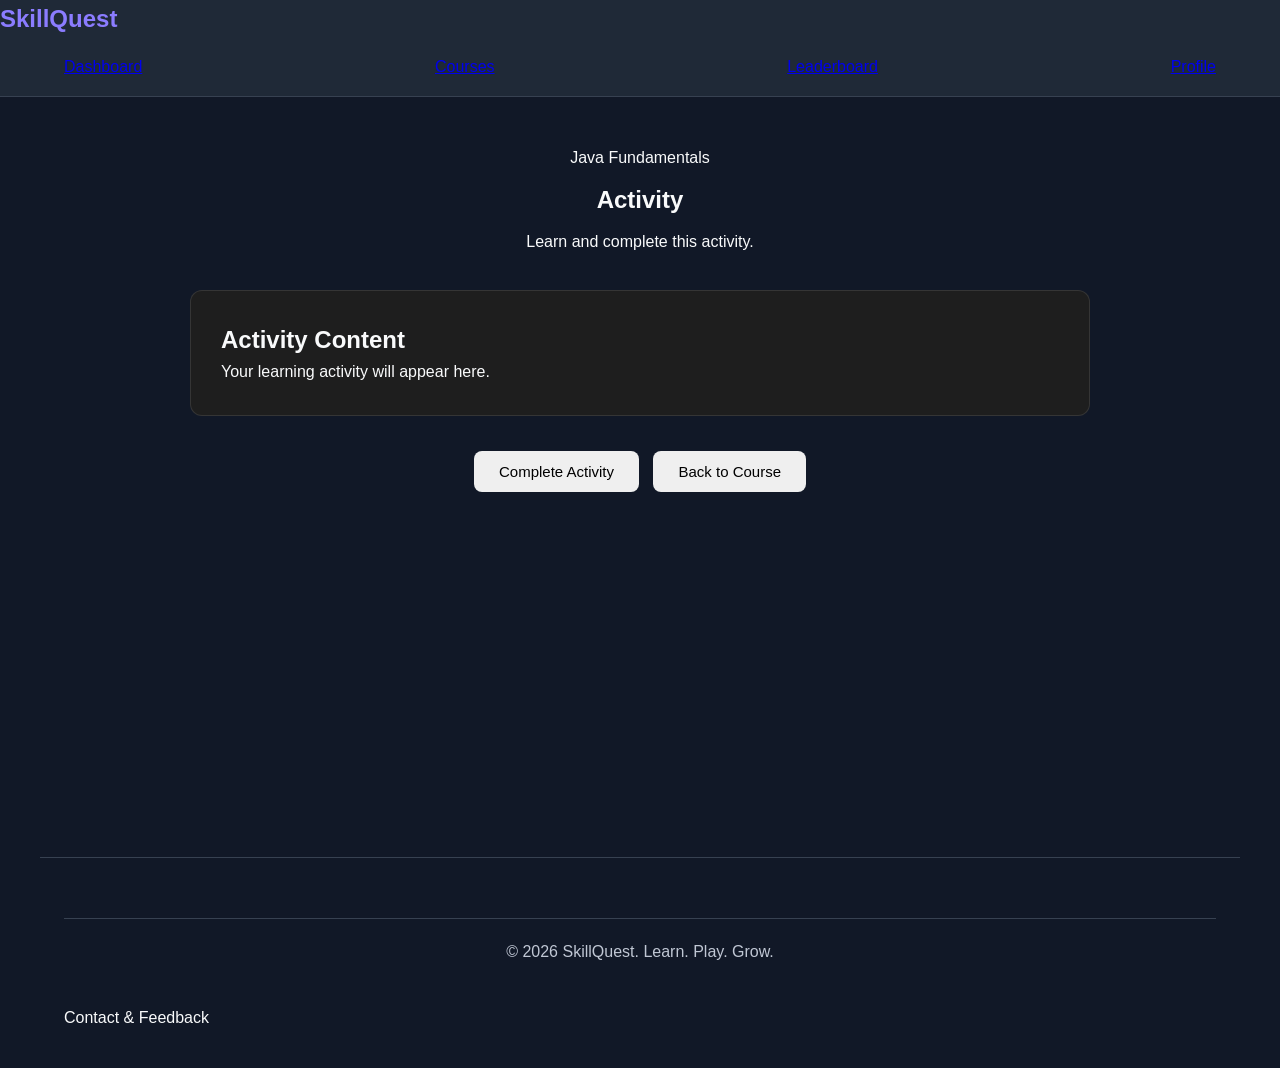
==== SkillQuest Frontend/pages/activity.html @ 7daf8134 "Complete Sprint 7 course detail and activity progression" ====
<!DOCTYPE html>
<html lang="en">

<head>

    <meta charset="UTF-8">
    <meta name="viewport" content="width=device-width, initial-scale=1.0">

    <title>Activity - SkillQuest</title>

    <link rel="stylesheet" href="../css/style.css">
    <link rel="stylesheet" href="../css/activity.css">

</head>

<body>

    <!-- Header -->
    <header class="main-header">

        <div class="logo">
            SkillQuest
        </div>

        <nav>
            <a href="Dashboard.html">Dashboard</a>
            <a href="courses.html">Courses</a>
            <a href="#">Leaderboard</a>
            <a href="#">Profile</a>
        </nav>

    </header>


    <!-- Activity Content -->
    <main class="activity-page">

        <section class="activity-header">

            <p id="activity-topic">
                Java Fundamentals
            </p>

            <h1 id="activity-title">
                Activity
            </h1>

            <p id="activity-description">
                Learn and complete this activity.
            </p>

        </section>


        <!-- Activity Area -->
        <section class="activity-content">

            <h2>Activity Content</h2>

            <p>
                Your learning activity will appear here.
            </p>

        </section>


        <!-- Complete Button -->
        <section class="activity-actions">

    <button id="complete-activity-btn">
        Complete Activity
    </button>

    <button id="back-to-course-btn">
        Back to Course
    </button>

</section>

    </main>


    <!-- Footer -->
    <footer class="main-footer">

        <p>
            © 2026 SkillQuest. Learn. Play. Grow.
        </p>

        <a href="#">Contact & Feedback</a>

    </footer>


    <script src="../js/activity.js"></script>

</body>

</html>
---- SkillQuest Frontend/css/style.css ----
* {
    margin: 0;
    padding: 0;
    box-sizing: border-box;
}

:root {
    --primary-color: #8b7cff;
    --secondary-color: #ff6b8a;
    --accent-color: #22d3b6;

    --background-color: #111827;
    --surface-color: #1f2937;

    --text-color: #f9fafb;
    --muted-text-color: #c0c7d4;

    --border-color: #374151;

    --max-width: 1200px;
}

html {
    scroll-behavior: smooth;
}

body {
    font-family: Arial, sans-serif;
    background-color: var(--background-color);
    color: var(--text-color);
    line-height: 1.6;
}

header {
    background-color: var(--surface-color);
    position: sticky;
    top: 0;
    z-index: 1000;
    border-bottom: 1px solid var(--border-color);
}

nav {
    max-width: var(--max-width);
    margin: 0 auto;
    padding: 16px 24px;

    display: flex;
    justify-content: space-between;
    align-items: center;
}

.logo {
    font-size: 24px;
    font-weight: bold;
    color: var(--primary-color);
    text-decoration: none;
}

.nav-links {
    display: flex;
    align-items: center;
    gap: 24px;
}

.nav-links a {
    color: var(--text-color);
    text-decoration: none;
    font-weight: 500;
}

.nav-links a:hover {
    color: var(--primary-color);
    transform: translateY(-2px);
}

.nav-button {
    padding: 8px 16px;
    border-radius: 6px;
    font-weight: 600;
    transition: transform 0.2s ease, opacity 0.2s ease;
}

.login-button {
    border: 1px solid var(--primary-color);
    color: var(--primary-color) !important;
}

.register-button {
    background-color: var(--primary-color);
    color: white !important;
}

.login-button:hover {
    background-color: var(--primary-color);
    color: white !important;
}

.register-button:hover {
    opacity: 0.9;
}

#hero {
    max-width: var(--max-width);
    margin: 0 auto;
    padding: 100px 24px;
    text-align: center;
    border-bottom: 1px solid var(--border-color);
}

#hero h1 {
    font-size: 48px;
    margin-bottom: 20px;
    color: var(--text-color);
}

#hero h1 span {
    color: var(--primary-color);
}

#hero p {
    max-width: 700px;
    margin: 0 auto 30px;
    color: var(--muted-text-color);
    font-size: 18px;
}

.cta-button {
    display: inline-block;
    padding: 12px 24px;
    background-color: var(--primary-color);
    color: white;
    text-decoration: none;
    border-radius: 8px;
    font-weight: 600;
    transition: transform 0.2s ease, opacity 0.2s ease;
    box-shadow: 0 4px 12px rgba(139, 124, 255, 0.25);
}

.cta-button:hover {
    transform: translateY(-2px);
    opacity: 0.9;
}

#how-it-works {
    max-width: var(--max-width);
    margin: 0 auto;
    padding: 80px 24px;
    text-align: center;
    border-bottom: 1px solid var(--border-color);
}

#how-it-works > p {
    max-width: 700px;
    margin: 0 auto 40px;
    color: var(--muted-text-color);
}

.steps-container {
    display: grid;
    grid-template-columns: repeat(4, 1fr);
    gap: 24px;
}

.steps-container article {
    background-color: var(--surface-color);
    padding: 24px;
    border: 1px solid var(--border-color);
    border-radius: 12px;
}

.steps-container article h3 {
    margin-bottom: 12px;
}

.steps-container article p {
    color: var(--muted-text-color);
}

#courses {
    max-width: var(--max-width);
    margin: 0 auto;
    padding: 80px 24px;
    text-align: center;
    border-bottom: 1px solid var(--border-color);
}

#courses > p {
    max-width: 700px;
    margin: 0 auto 40px;
    color: var(--muted-text-color);
}

.courses-container {
    display: grid;
    grid-template-columns: repeat(3, 1fr);
    gap: 24px;
}

.courses-container article {
    background-color: var(--surface-color);
    padding: 30px;
    border: 1px solid var(--border-color);
    border-radius: 12px;
    text-align: left;
}

.courses-container article h3 {
    margin-bottom: 12px;
}

.courses-container article p {
    color: var(--muted-text-color);
    margin-bottom: 12px;
}

.courses-container article a {
    color: var(--primary-color);
    font-weight: 600;
    text-decoration: none;
}

.courses-container article:hover {
    box-shadow: 0 8px 20px rgba(0, 0, 0, 0.25);
    text-decoration: underline;
}

#game-types {
    max-width: var(--max-width);
    margin: 0 auto;
    padding: 80px 24px;
    text-align: center;
    border-bottom: 1px solid var(--border-color);
}

#game-types > p {
    max-width: 700px;
    margin: 0 auto 40px;
    color: var(--muted-text-color);
}

.games-container {
    display: grid;
    grid-template-columns: repeat(3, 1fr);
    gap: 24px;
}

.games-container article {
    background-color: var(--surface-color);
    padding: 30px;
    border: 1px solid var(--border-color);
    border-radius: 12px;
}

.games-container article h3 {
    margin-bottom: 12px;
}

.games-container article p {
    color: var(--muted-text-color);
}

.games-container article:hover {
    box-shadow: 0 8px 20px rgba(0, 0, 0, 0.25);
}

#why-skillquest {
    max-width: var(--max-width);
    margin: 0 auto;
    padding: 80px 24px;
    text-align: center;
    border-bottom: 1px solid var(--border-color);
}

#why-skillquest > p {
    max-width: 700px;
    margin: 0 auto 40px;
    color: var(--muted-text-color);
}

.features-container {
    display: grid;
    grid-template-columns: repeat(3, 1fr);
    gap: 24px;
}

.features-container article {
    background-color: var(--surface-color);
    padding: 30px;
    border: 1px solid var(--border-color);
    border-radius: 12px;
}

.features-container article h3 {
    margin-bottom: 12px;
}

.features-container article p {
    color: var(--muted-text-color);
}

.features-container article:hover {
    box-shadow: 0 8px 20px rgba(0, 0, 0, 0.25);
}

#contact {
    max-width: var(--max-width);
    margin: 0 auto;
    padding: 80px 24px;
    text-align: center;
    border-bottom: 1px solid var(--border-color);
}

#contact > p {
    max-width: 700px;
    margin: 0 auto 40px;
    color: var(--muted-text-color);
}

#contact form {
    max-width: 600px;
    margin: 0 auto;
    padding: 30px;
    background-color: var(--surface-color);
    border: 1px solid var(--border-color);
    border-radius: 12px;
    text-align: left;
}

#contact form > div {
    margin-bottom: 20px;
}

#contact label {
    display: block;
    margin-bottom: 8px;
    font-weight: 600;
}

#contact input,
#contact textarea {
    width: 100%;
    padding: 12px;
    border: 1px solid var(--border-color);
    border-radius: 6px;
    font-family: inherit;
    font-size: 16px;
}

#contact button {
    width: 100%;
    padding: 12px;
    background-color: var(--primary-color);
    color: white;
    border: none;
    border-radius: 8px;
    font-size: 16px;
    font-weight: 600;
    cursor: pointer;
}

#contact button:hover {
    opacity: 0.9;
}

footer {
    max-width: var(--max-width);
    margin: 0 auto;
    padding: 60px 24px 30px;

    display: grid;
    grid-template-columns: 1fr 1fr 1fr;
    gap: 40px;

    border-top: 1px solid var(--border-color);
}

footer h2,
footer h3 {
    margin-bottom: 12px;
}

footer p {
    color: var(--muted-text-color);
}

footer a {
    display: block;
    margin-bottom: 8px;
    color: var(--text-color);
    text-decoration: none;
}

footer a:hover {
    color: var(--primary-color);
}

footer > p {
    grid-column: 1 / -1;
    text-align: center;
    padding-top: 20px;
    border-top: 1px solid var(--border-color);
}

#game-types {
    border-bottom: 1px solid var(--border-color);
}

#why-skillquest {
    border-bottom: 1px solid var(--border-color);
}

.steps-container article {
    transition: transform 0.2s ease, border-color 0.2s ease;
}

.courses-container article,
.games-container article,
.features-container article {
    transition: transform 0.2s ease, border-color 0.2s ease, box-shadow 0.2s ease;
}

.steps-container article p,
.courses-container article p,
.games-container article p,
.features-container article p {
    line-height: 1.7;
}

.steps-container article h3,
.courses-container article h3,
.games-container article h3,
.features-container article h3 {
    font-size: 20px;
    margin-bottom: 12px;
}

.steps-container article:hover,
.courses-container article:hover,
.games-container article:hover,
.features-container article:hover {
    transform: translateY(-4px);
    border-color: var(--primary-color);
}

#how-it-works h2,
#courses h2,
#game-types h2,
#why-skillquest h2,
#contact h2 {
    font-size: 34px;
    margin-bottom: 16px;
}

#how-it-works > p,
#courses > p,
#game-types > p,
#why-skillquest > p,
#contact > p {
    line-height: 1.7;
}

@media (max-width: 900px) {
    .steps-container,
    .courses-container,
    .games-container,
    .features-container {
        grid-template-columns: repeat(2, 1fr);
    }
}

@media (max-width: 600px) {
    .steps-container,
    .courses-container,
    .games-container,
    .features-container {
        grid-template-columns: 1fr;
    }
}

@media (max-width: 600px) {
    nav {
        flex-direction: column;
        gap: 20px;
    }

    .nav-links {
        flex-wrap: wrap;
        justify-content: center;
        gap: 12px;
    }
}
@media (max-width: 600px) {
    .nav-links {
        gap: 16px;
    }
}

@media (max-width: 600px) {
    #hero {
        padding: 70px 20px;
    }
}

@media (max-width: 600px) {
    #hero h1 {
        font-size: 36px;
    }

    #hero p {
        font-size: 16px;
    }
}

@media (max-width: 600px) {
    #how-it-works,
    #courses,
    #game-types,
    #why-skillquest,
    #contact {
        padding: 60px 20px;
    }
}

@media (max-width: 600px) {
    footer {
        grid-template-columns: 1fr;
        gap: 30px;
        text-align: center;
    }

    footer a {
        margin-bottom: 10px;
    }
}

@media (max-width: 600px) {
    #contact form {
        padding: 20px;
    }

    #contact input,
    #contact textarea {
        font-size: 16px;
    }
}

@media (max-width: 600px) {
    #how-it-works h2,
    #courses h2,
    #game-types h2,
    #why-skillquest h2,
    #contact h2 {
        font-size: 28px;
    }
}

@media (max-width: 600px) {
    .steps-container article,
    .courses-container article,
    .games-container article,
    .features-container article {
        padding: 24px;
    }
}

.success-message {
    color: var(--accent-color);
}

.error-message {
    color: var(--secondary-color);
}

.course-card.selected {
    transform: translateY(-5px);
    border: 2px solid;
}

.game-card.selected {
    transform: translateY(-5px);
    border: 2px solid;
}

#dashboard {
    max-width: var(--max-width);
    margin: 0 auto;
    padding: 60px 24px;
}

#dashboard-welcome {
    margin-bottom: 40px;
}

#dashboard-welcome h1 {
    font-size: 36px;
    margin-bottom: 10px;
}

#dashboard-welcome p {
    color: var(--muted-text-color);
}

#dashboard-stats {
    display: grid;
    grid-template-columns: repeat(3, 1fr);
    gap: 24px;
    margin-bottom: 60px;
}

.stat-card {
    background-color: var(--surface-color);
    padding: 24px;
    border: 1px solid var(--border-color);
    border-radius: 12px;
}

.stat-card h2 {
    margin-bottom: 10px;
}

.stat-card p {
    color: var(--muted-text-color);
    font-size: 20px;
}
---- SkillQuest Frontend/css/activity.css ----
.activity-page {
    min-height: calc(100vh - 140px);
    padding: 40px 20px;
}

.activity-header {
    max-width: 900px;
    margin: 0 auto 35px;
    text-align: center;
}

.activity-header p {
    margin: 8px 0;
    line-height: 1.6;
}

.activity-header h1 {
    margin: 10px 0;
}

.activity-content {
    max-width: 900px;
    margin: 0 auto 30px;
    padding: 30px;
    border-radius: 12px;
    background: var(--card-bg, #1e1e1e);
    border: 1px solid rgba(255, 255, 255, 0.1);
}

.activity-content h2 {
    margin-top: 0;
}

.activity-actions {
    max-width: 900px;
    margin: 0 auto;
    text-align: center;
}

#complete-activity-btn,
#back-to-course-btn {
    padding: 12px 25px;
    border: none;
    border-radius: 8px;
    cursor: pointer;
    font-size: 15px;
    margin: 5px;
}

#complete-activity-btn:disabled {
    cursor: not-allowed;
    opacity: 0.6;
}

@media (max-width: 600px) {

    .activity-page {
        padding: 30px 15px;
    }

    .activity-content {
        padding: 20px;
    }

    .activity-header h1 {
        font-size: 26px;
    }

    #complete-activity-btn,
    #back-to-course-btn {
        width: 100%;
        margin: 5px 0;
    }

}
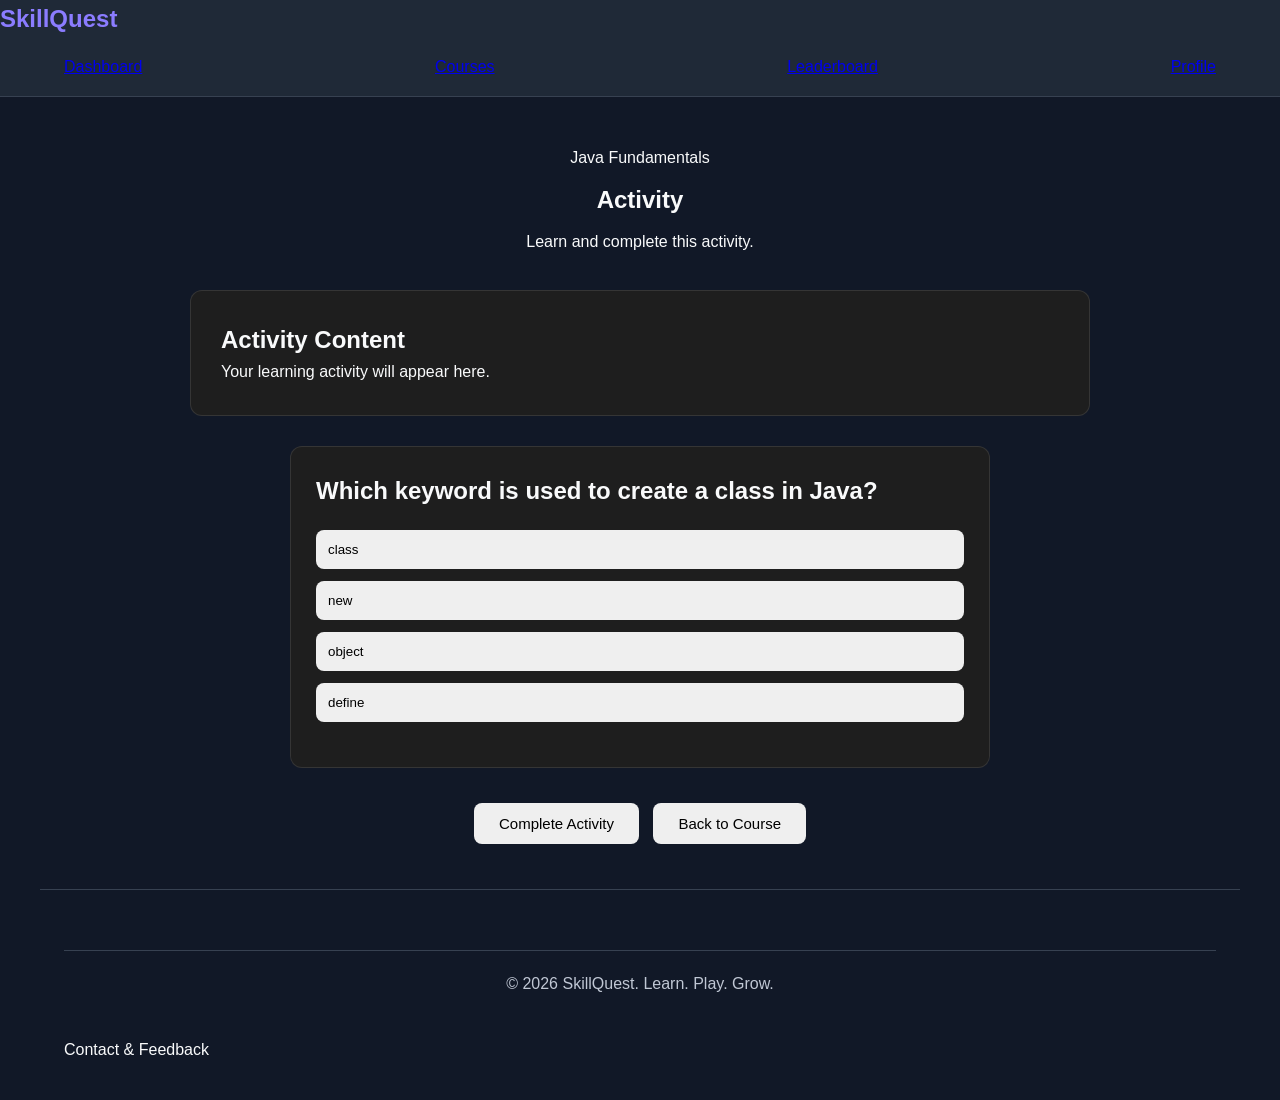
==== commit f0188e31: "Complete Sprint 10 interactive games and activities" ====
--- a/SkillQuest Frontend/pages/activity.html
+++ b/SkillQuest Frontend/pages/activity.html
@@ -64,6 +64,94 @@
         </section>
 
 
+        <section id="quiz-container" class="game-container">
+
+    <h2 id="quiz-question">
+        Question will appear here
+    </h2>
+
+    <div id="quiz-options">
+
+        <button class="quiz-option"></button>
+        <button class="quiz-option"></button>
+        <button class="quiz-option"></button>
+        <button class="quiz-option"></button>
+
+    </div>
+
+    <p id="quiz-feedback"></p>
+
+    <button id="next-question-btn" class="hidden">
+        Next Question
+    </button>
+
+</section>
+
+<section id="fill-blank-container" class="game-container hidden">
+
+    <h2 id="fill-blank-question">
+        Question will appear here
+    </h2>
+
+    <input
+        type="text"
+        id="fill-blank-answer"
+        placeholder="Type your answer"
+    >
+
+    <button id="check-fill-blank-btn">
+        Check Answer
+    </button>
+
+    <p id="fill-blank-feedback"></p>
+
+</section>
+
+<section id="matching-container" class="game-container hidden">
+
+    <h2>Match the Java terms</h2>
+
+    <div id="matching-game">
+
+        <div class="matching-column">
+
+            <button class="match-term" data-id="1">
+                class
+            </button>
+
+            <button class="match-term" data-id="2">
+                extends
+            </button>
+
+            <button class="match-term" data-id="3">
+                main()
+            </button>
+
+        </div>
+
+
+        <div class="matching-column">
+
+            <button class="match-meaning" data-id="3">
+                Program entry point
+            </button>
+
+            <button class="match-meaning" data-id="1">
+                Used to define a class
+            </button>
+
+            <button class="match-meaning" data-id="2">
+                Used for inheritance
+            </button>
+
+        </div>
+
+    </div>
+
+    <p id="matching-feedback"></p>
+
+</section>
+
         <!-- Complete Button -->
         <section class="activity-actions">
 
--- a/SkillQuest Frontend/css/activity.css
+++ b/SkillQuest Frontend/css/activity.css
@@ -72,4 +72,142 @@
         margin: 5px 0;
     }
 
+}
+
+.game-container {
+    max-width: 700px;
+    margin: 30px auto;
+    padding: 25px;
+    border-radius: 12px;
+    background: #1e1e1e;
+    border: 1px solid rgba(255, 255, 255, 0.1);
+}
+
+#quiz-options {
+    display: grid;
+    gap: 12px;
+    margin-top: 20px;
+}
+
+.quiz-option {
+    padding: 12px;
+    border: none;
+    border-radius: 8px;
+    cursor: pointer;
+    text-align: left;
+}
+
+#quiz-feedback {
+    margin-top: 20px;
+    font-weight: 600;
+}
+
+#next-question-btn {
+    margin-top: 15px;
+    padding: 10px 16px;
+    border: none;
+    border-radius: 8px;
+    cursor: pointer;
+}
+
+.hidden {
+    display: none;
+}
+
+#fill-blank-answer {
+    width: 100%;
+    box-sizing: border-box;
+    margin-top: 15px;
+    padding: 12px;
+    border-radius: 8px;
+    border: 1px solid rgba(255, 255, 255, 0.2);
+    background: #121212;
+    color: white;
+}
+
+#check-fill-blank-btn {
+    margin-top: 15px;
+    padding: 10px 16px;
+    border: none;
+    border-radius: 8px;
+    cursor: pointer;
+}
+
+#fill-blank-feedback {
+    margin-top: 15px;
+    font-weight: 600;
+}
+
+#matching-game {
+    display: grid;
+    grid-template-columns: 1fr 1fr;
+    gap: 20px;
+    margin-top: 20px;
+}
+
+.matching-column {
+    display: flex;
+    flex-direction: column;
+    gap: 12px;
+}
+
+.match-term,
+.match-meaning {
+    padding: 12px;
+    border: none;
+    border-radius: 8px;
+    cursor: pointer;
+}
+
+.selected-match {
+    outline: 2px solid white;
+}
+
+.matched {
+    opacity: 0.5;
+    cursor: default;
+}
+
+#matching-feedback {
+    margin-top: 20px;
+    font-weight: 600;
+}
+
+@media (max-width: 600px) {
+
+    #matching-game {
+        grid-template-columns: 1fr;
+    }
+
+}
+
+@media (max-width: 600px) {
+
+    .game-container {
+        margin: 20px 10px;
+        padding: 18px;
+    }
+
+    #quiz-options {
+        gap: 10px;
+    }
+
+    .quiz-option,
+    #check-fill-blank-btn,
+    #next-question-btn {
+        width: 100%;
+        box-sizing: border-box;
+    }
+
+    #matching-game {
+        grid-template-columns: 1fr;
+        gap: 15px;
+    }
+
+    .match-term,
+    .match-meaning {
+        width: 100%;
+        box-sizing: border-box;
+    }
+
 }
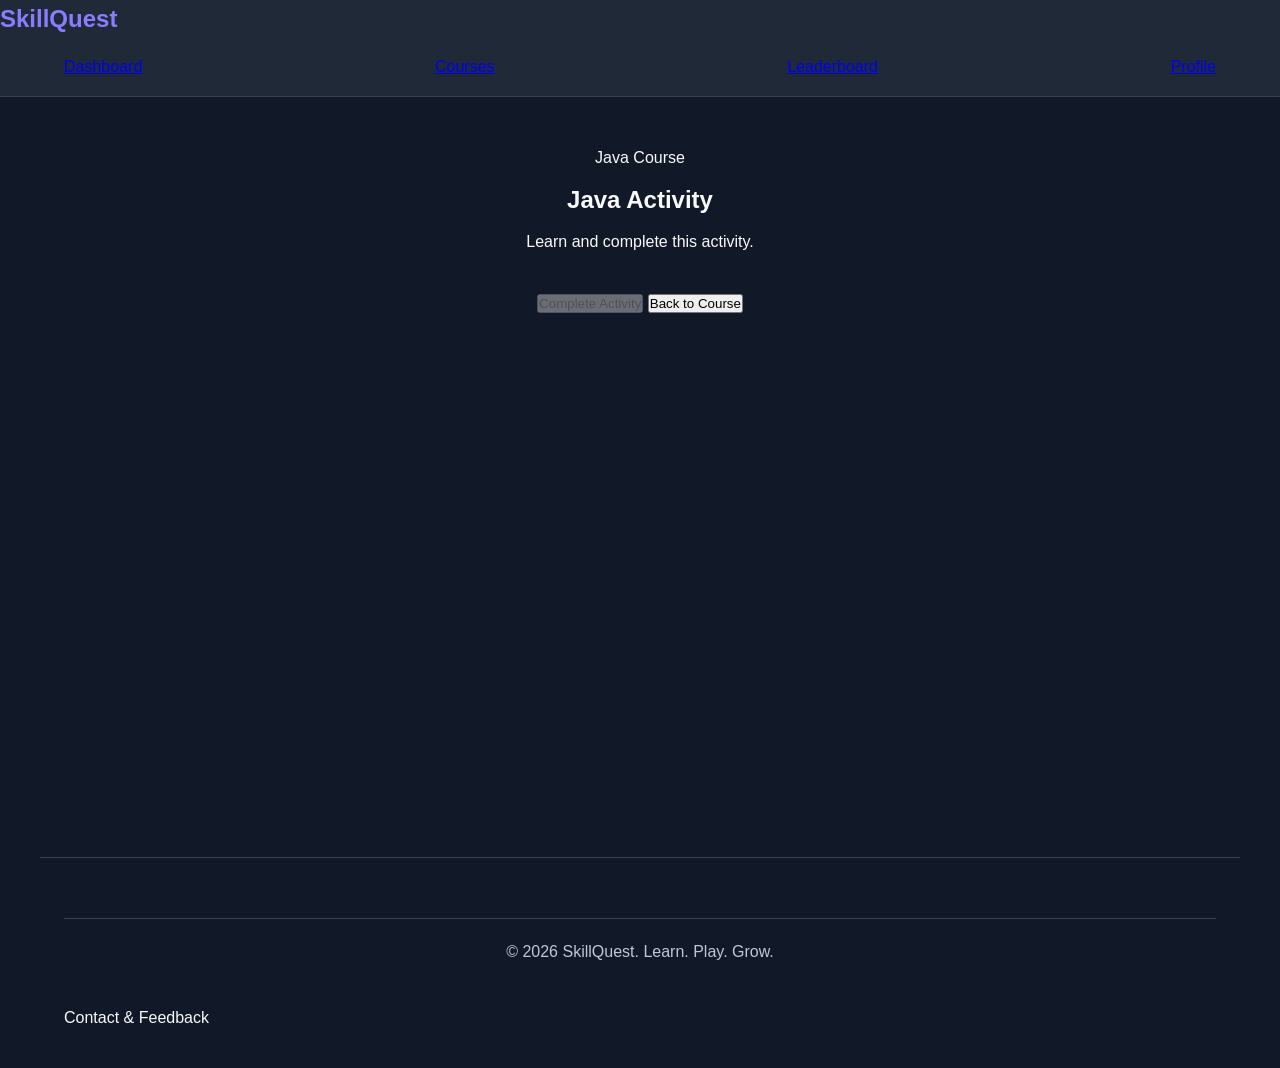
==== commit 60a030ed: "Complete Sprint 11 Java topics and games" ====
--- a/SkillQuest Frontend/pages/activity.html
+++ b/SkillQuest Frontend/pages/activity.html
@@ -15,7 +15,10 @@
 
 <body>
 
-    <!-- Header -->
+    <!-- =========================================
+         HEADER
+    ========================================== -->
+
     <header class="main-header">
 
         <div class="logo">
@@ -32,13 +35,19 @@
     </header>
 
 
-    <!-- Activity Content -->
+    <!-- =========================================
+         ACTIVITY PAGE
+    ========================================== -->
+
     <main class="activity-page">
 
+
+        <!-- Activity Header -->
+
         <section class="activity-header">
 
             <p id="activity-topic">
-                Java Fundamentals
+                Java Course
             </p>
 
             <h1 id="activity-title">
@@ -52,130 +61,323 @@
         </section>
 
 
-        <!-- Activity Area -->
-        <section class="activity-content">
-
-            <h2>Activity Content</h2>
+        <!-- =====================================
+             QUIZ GAME
+        ====================================== -->
+
+        <section
+            id="quiz-container"
+            class="game-container hidden"
+        >
+
+            <h2 id="quiz-question">
+                Question will appear here
+            </h2>
+
+            <div id="quiz-options"></div>
+
+            <p id="quiz-feedback"></p>
+
+            <button
+                id="next-question-btn"
+                type="button"
+                class="hidden"
+            >
+                Next Question
+            </button>
+
+        </section>
+
+
+        <!-- =====================================
+             FILL IN THE BLANK GAME
+        ====================================== -->
+
+        <section
+            id="fill-blank-container"
+            class="game-container hidden"
+        >
+
+            <h2 id="fill-blank-question">
+                Question will appear here
+            </h2>
+
+            <input
+                type="text"
+                id="fill-blank-answer"
+                placeholder="Type your answer"
+            >
+
+            <button
+                id="check-fill-blank-btn"
+                type="button"
+            >
+                Check Answer
+            </button>
+
+            <p id="fill-blank-feedback"></p>
+
+        </section>
+
+
+        <!-- =====================================
+             MATCHING GAME
+        ====================================== -->
+
+        <section
+            id="matching-container"
+            class="game-container hidden"
+        >
+
+            <h2>
+                Match the Java Terms
+            </h2>
+
+            <div id="matching-game">
+
+                <div
+                    id="matching-left"
+                    class="matching-column"
+                >
+                </div>
+
+                <div
+                    id="matching-right"
+                    class="matching-column"
+                >
+                </div>
+
+            </div>
+
+            <p id="matching-feedback"></p>
+
+        </section>
+
+
+        <!-- =====================================
+             TRUE / FALSE GAME
+        ====================================== -->
+
+        <section
+            id="true-false-container"
+            class="game-container hidden"
+        >
+
+            <h2 id="true-false-question">
+                Question will appear here
+            </h2>
+
+            <div class="true-false-options">
+
+                <button
+                    id="true-btn"
+                    type="button"
+                    class="true-false-btn"
+                >
+                    True
+                </button>
+
+                <button
+                    id="false-btn"
+                    type="button"
+                    class="true-false-btn"
+                >
+                    False
+                </button>
+
+            </div>
+
+            <p id="true-false-feedback"></p>
+
+            <button
+                id="next-true-false-btn"
+                type="button"
+                class="hidden"
+            >
+                Next Question
+            </button>
+
+        </section>
+
+
+        <!-- =====================================
+             CODE OUTPUT GAME
+        ====================================== -->
+
+        <section
+            id="code-output-container"
+            class="game-container hidden"
+        >
+
+            <h2>
+                What is the Output?
+            </h2>
+
+            <pre class="code-box"><code id="code-output-code"></code></pre>
+
+            <div
+                id="code-output-options"
+                class="code-output-options"
+            >
+            </div>
+
+            <p id="code-output-feedback"></p>
+
+            <button
+                id="next-code-output-btn"
+                type="button"
+                class="hidden"
+            >
+                Next Question
+            </button>
+
+        </section>
+
+
+        <!-- =====================================
+             DEBUGGING GAME
+        ====================================== -->
+
+        <section
+            id="debugging-container"
+            class="game-container hidden"
+        >
+
+            <h2>
+                Find the Error
+            </h2>
 
             <p>
-                Your learning activity will appear here.
+                Choose the option that correctly
+                identifies the problem.
             </p>
 
-        </section>
-
-
-        <section id="quiz-container" class="game-container">
-
-    <h2 id="quiz-question">
-        Question will appear here
-    </h2>
-
-    <div id="quiz-options">
-
-        <button class="quiz-option"></button>
-        <button class="quiz-option"></button>
-        <button class="quiz-option"></button>
-        <button class="quiz-option"></button>
-
-    </div>
-
-    <p id="quiz-feedback"></p>
-
-    <button id="next-question-btn" class="hidden">
-        Next Question
-    </button>
-
+            <pre class="code-box"><code id="debugging-code"></code></pre>
+
+            <div
+                id="debugging-options"
+                class="debugging-options"
+            >
+            </div>
+
+            <p id="debugging-feedback"></p>
+
+            <button
+                id="next-debugging-btn"
+                type="button"
+                class="hidden"
+            >
+                Next Problem
+            </button>
+
+        </section>
 </section>
 
-<section id="fill-blank-container" class="game-container hidden">
-
-    <h2 id="fill-blank-question">
-        Question will appear here
-    </h2>
-
-    <input
-        type="text"
-        id="fill-blank-answer"
-        placeholder="Type your answer"
-    >
-
-    <button id="check-fill-blank-btn">
-        Check Answer
-    </button>
-
-    <p id="fill-blank-feedback"></p>
+<section id="code-ordering-container" class="game-container hidden">
+
+    <h2>Put the Code in the Correct Order</h2>
+
+    <p>
+        Click the code lines in the order they should appear.
+    </p>
+
+    <div id="code-ordering-lines"></div>
+
+    <h3>Your Order</h3>
+
+    <div id="selected-code-order"></div>
+
+    <button id="reset-code-order-btn" type="button">
+        Reset
+    </button>
+
+    <button id="check-code-order-btn" type="button">
+        Check Order
+    </button>
+
+    <p id="code-ordering-feedback"></p>
+
+    <button
+        id="next-code-order-btn"
+        type="button"
+        class="hidden">
+        Next Puzzle
+    </button>
 
 </section>
 
-<section id="matching-container" class="game-container hidden">
-
-    <h2>Match the Java terms</h2>
-
-    <div id="matching-game">
-
-        <div class="matching-column">
-
-            <button class="match-term" data-id="1">
-                class
-            </button>
-
-            <button class="match-term" data-id="2">
-                extends
-            </button>
-
-            <button class="match-term" data-id="3">
-                main()
-            </button>
-
-        </div>
-
-
-        <div class="matching-column">
-
-            <button class="match-meaning" data-id="3">
-                Program entry point
-            </button>
-
-            <button class="match-meaning" data-id="1">
-                Used to define a class
-            </button>
-
-            <button class="match-meaning" data-id="2">
-                Used for inheritance
-            </button>
-
-        </div>
-
-    </div>
-
-    <p id="matching-feedback"></p>
+<section id="code-challenge-container" class="game-container hidden">
+
+    <h2>Java Code Challenge</h2>
+
+    <p id="code-challenge-question">
+        Challenge will appear here.
+    </p>
+
+    <pre class="code-box"><code id="code-challenge-starter"></code></pre>
+
+    <textarea
+        id="code-challenge-answer"
+        rows="5"
+        placeholder="Type your Java code here"></textarea>
+
+    <button
+        id="check-code-challenge-btn"
+        type="button">
+        Check Code
+    </button>
+
+    <p id="code-challenge-feedback"></p>
+
+    <button
+        id="next-code-challenge-btn"
+        type="button"
+        class="hidden">
+        Next Challenge
+    </button>
 
 </section>
 
-        <!-- Complete Button -->
+        <!-- =====================================
+             ACTIVITY ACTIONS
+        ====================================== -->
+
         <section class="activity-actions">
 
-    <button id="complete-activity-btn">
-        Complete Activity
-    </button>
-
-    <button id="back-to-course-btn">
-        Back to Course
-    </button>
-
-</section>
+            <button
+                id="complete-activity"
+                type="button"
+                disabled
+            >
+                Complete Activity
+            </button>
+
+            <button
+                id="back-to-course"
+                type="button"
+            >
+                Back to Course
+            </button>
+
+        </section>
+
 
     </main>
 
 
-    <!-- Footer -->
+    <!-- =========================================
+         FOOTER
+    ========================================== -->
+
     <footer class="main-footer">
 
         <p>
             © 2026 SkillQuest. Learn. Play. Grow.
         </p>
 
-        <a href="#">Contact & Feedback</a>
+        <a href="#">
+            Contact & Feedback
+        </a>
 
     </footer>
 
--- a/SkillQuest Frontend/css/activity.css
+++ b/SkillQuest Frontend/css/activity.css
@@ -210,4 +210,246 @@
         box-sizing: border-box;
     }
 
+}
+
+/* =================================
+   CODE OUTPUT GAME
+================================= */
+
+.code-box {
+    background: #111827;
+    padding: 20px;
+    border-radius: 10px;
+    overflow-x: auto;
+    margin: 20px 0;
+    line-height: 1.6;
+}
+
+.code-box code {
+    font-family: Consolas, monospace;
+    white-space: pre;
+}
+
+.code-output-options {
+    display: grid;
+    gap: 12px;
+}
+
+.code-output-option {
+    padding: 12px;
+    border: none;
+    border-radius: 8px;
+    cursor: pointer;
+    text-align: left;
+}
+
+#code-output-feedback {
+    margin-top: 18px;
+    font-weight: 600;
+}
+
+#next-code-output-btn {
+    margin-top: 15px;
+    padding: 10px 16px;
+    border: none;
+    border-radius: 8px;
+    cursor: pointer;
+}
+
+/* =================================
+   DEBUGGING GAME
+================================= */
+
+.debugging-options {
+    display: grid;
+    gap: 12px;
+}
+
+.debugging-option {
+    padding: 12px;
+    border: none;
+    border-radius: 8px;
+    cursor: pointer;
+    text-align: left;
+}
+
+#debugging-feedback {
+    margin-top: 18px;
+    font-weight: 600;
+}
+
+#next-debugging-btn {
+    margin-top: 15px;
+    padding: 10px 16px;
+    border: none;
+    border-radius: 8px;
+    cursor: pointer;
+}
+
+/* =================================
+   CODE ORDERING GAME
+================================= */
+
+#code-ordering-lines,
+#selected-code-order {
+    display: grid;
+    gap: 10px;
+    margin-top: 15px;
+    margin-bottom: 20px;
+}
+
+.code-order-line,
+.selected-order-line {
+    padding: 12px;
+    border: none;
+    border-radius: 8px;
+    font-family: Consolas, monospace;
+    text-align: left;
+}
+
+.code-order-line {
+    cursor: pointer;
+}
+
+.code-order-line:disabled {
+    cursor: not-allowed;
+    opacity: 0.5;
+}
+
+.selected-order-line {
+    background: #111827;
+}
+
+#reset-code-order-btn,
+#check-code-order-btn,
+#next-code-order-btn {
+    margin-top: 10px;
+    margin-right: 10px;
+    padding: 10px 16px;
+    border: none;
+    border-radius: 8px;
+    cursor: pointer;
+}
+
+#code-ordering-feedback {
+    margin-top: 18px;
+    font-weight: 600;
+}
+
+/* =================================
+   CODE CHALLENGE GAME
+================================= */
+
+#code-challenge-answer {
+    width: 100%;
+    margin-top: 15px;
+    padding: 14px;
+    border-radius: 8px;
+    font-family: Consolas, monospace;
+    resize: vertical;
+    box-sizing: border-box;
+}
+
+#check-code-challenge-btn,
+#next-code-challenge-btn {
+    margin-top: 15px;
+    padding: 10px 16px;
+    border: none;
+    border-radius: 8px;
+    cursor: pointer;
+}
+
+#code-challenge-feedback {
+    margin-top: 18px;
+    font-weight: 600;
+}
+
+/* =================================
+   FINAL RESPONSIVE FIXES
+================================= */
+
+@media (max-width: 768px) {
+
+    .activity-page {
+        padding: 20px 15px;
+    }
+
+    .activity-header h1 {
+        font-size: 1.8rem;
+    }
+
+    .game-container {
+        padding: 18px;
+    }
+
+    #quiz-options,
+    .code-output-options,
+    .debugging-options,
+    #code-ordering-lines,
+    #selected-code-order {
+        width: 100%;
+    }
+
+    .code-output-option,
+    .debugging-option,
+    .code-order-line,
+    .selected-order-line {
+        width: 100%;
+        box-sizing: border-box;
+    }
+
+    .code-box {
+        overflow-x: auto;
+        font-size: 0.9rem;
+    }
+
+    #fill-blank-answer,
+    #code-challenge-answer {
+        width: 100%;
+        box-sizing: border-box;
+    }
+
+    #reset-code-order-btn,
+    #check-code-order-btn,
+    #next-code-order-btn,
+    #check-code-challenge-btn,
+    #next-code-challenge-btn,
+    #next-code-output-btn,
+    #next-debugging-btn,
+    #next-true-false-btn {
+        width: 100%;
+        margin-right: 0;
+    }
+
+    .activity-actions {
+        display: grid;
+        grid-template-columns: 1fr;
+        gap: 12px;
+    }
+
+    .activity-actions button {
+        width: 100%;
+    }
+
+}
+
+@media (max-width: 480px) {
+
+    .activity-header h1 {
+        font-size: 1.5rem;
+    }
+
+    .activity-header p {
+        font-size: 0.95rem;
+    }
+
+    .game-container {
+        padding: 15px;
+    }
+
+    .code-box {
+        font-size: 0.82rem;
+        padding: 14px;
+    }
+
 }
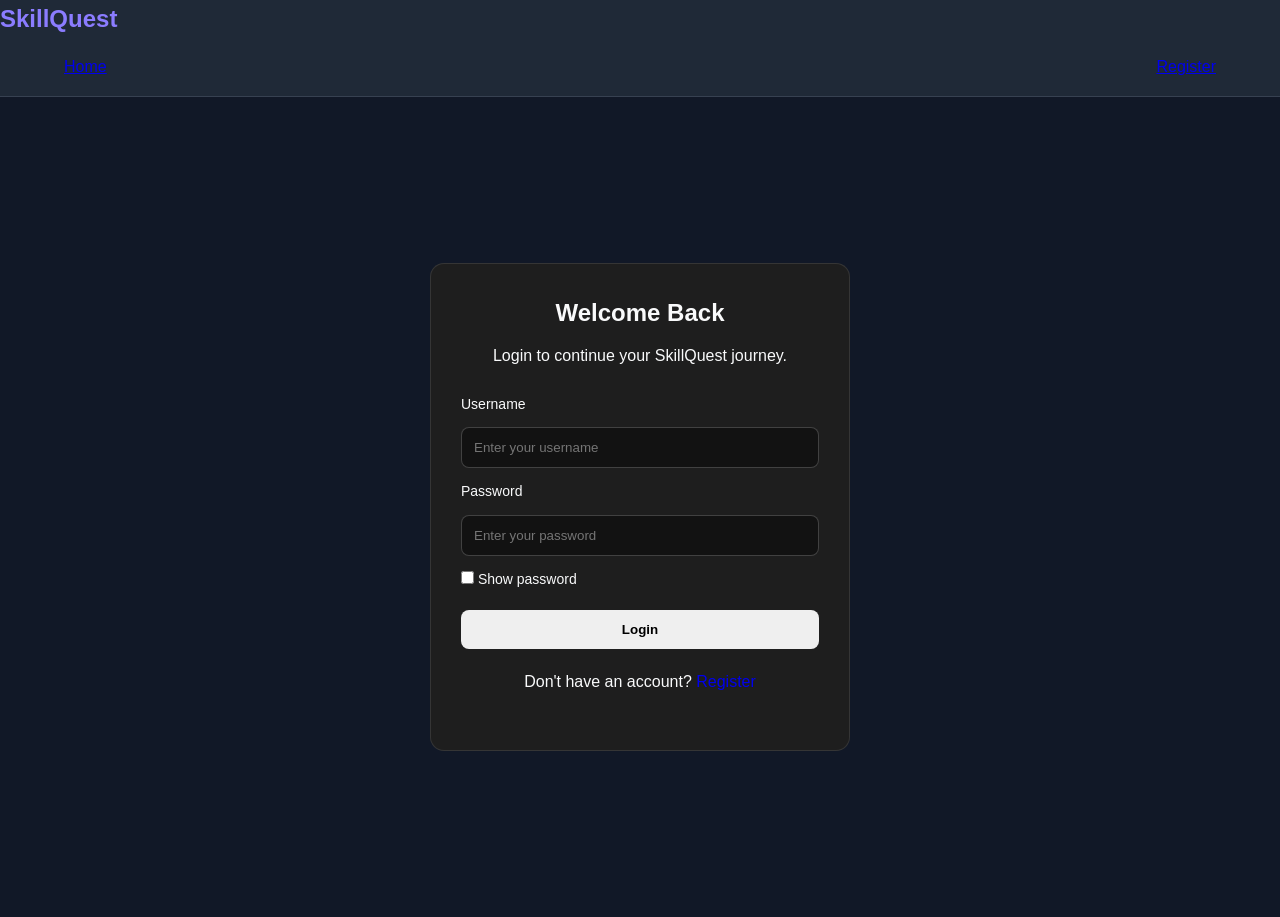
==== commit 0424816e: "Complete frontend backend integration" ====
--- a/SkillQuest Frontend/pages/activity.html
+++ b/SkillQuest Frontend/pages/activity.html
@@ -308,7 +308,7 @@
 
 <section id="code-challenge-container" class="game-container hidden">
 
-    <h2>Java Code Challenge</h2>
+    <h2>Code Challenge</h2>
 
     <p id="code-challenge-question">
         Challenge will appear here.
@@ -319,7 +319,7 @@
     <textarea
         id="code-challenge-answer"
         rows="5"
-        placeholder="Type your Java code here"></textarea>
+        placeholder="Type your answer here"></textarea>
 
     <button
         id="check-code-challenge-btn"
@@ -382,7 +382,14 @@
     </footer>
 
 
-    <script src="../js/activity.js"></script>
+    <script>
+    if (!localStorage.getItem("jwtToken")) {
+        window.location.href = "login.html";
+    }
+</script>
+
+<script src="../js/api.js"></script>
+<script src="../js/activity.js"></script>
 
 </body>
 
